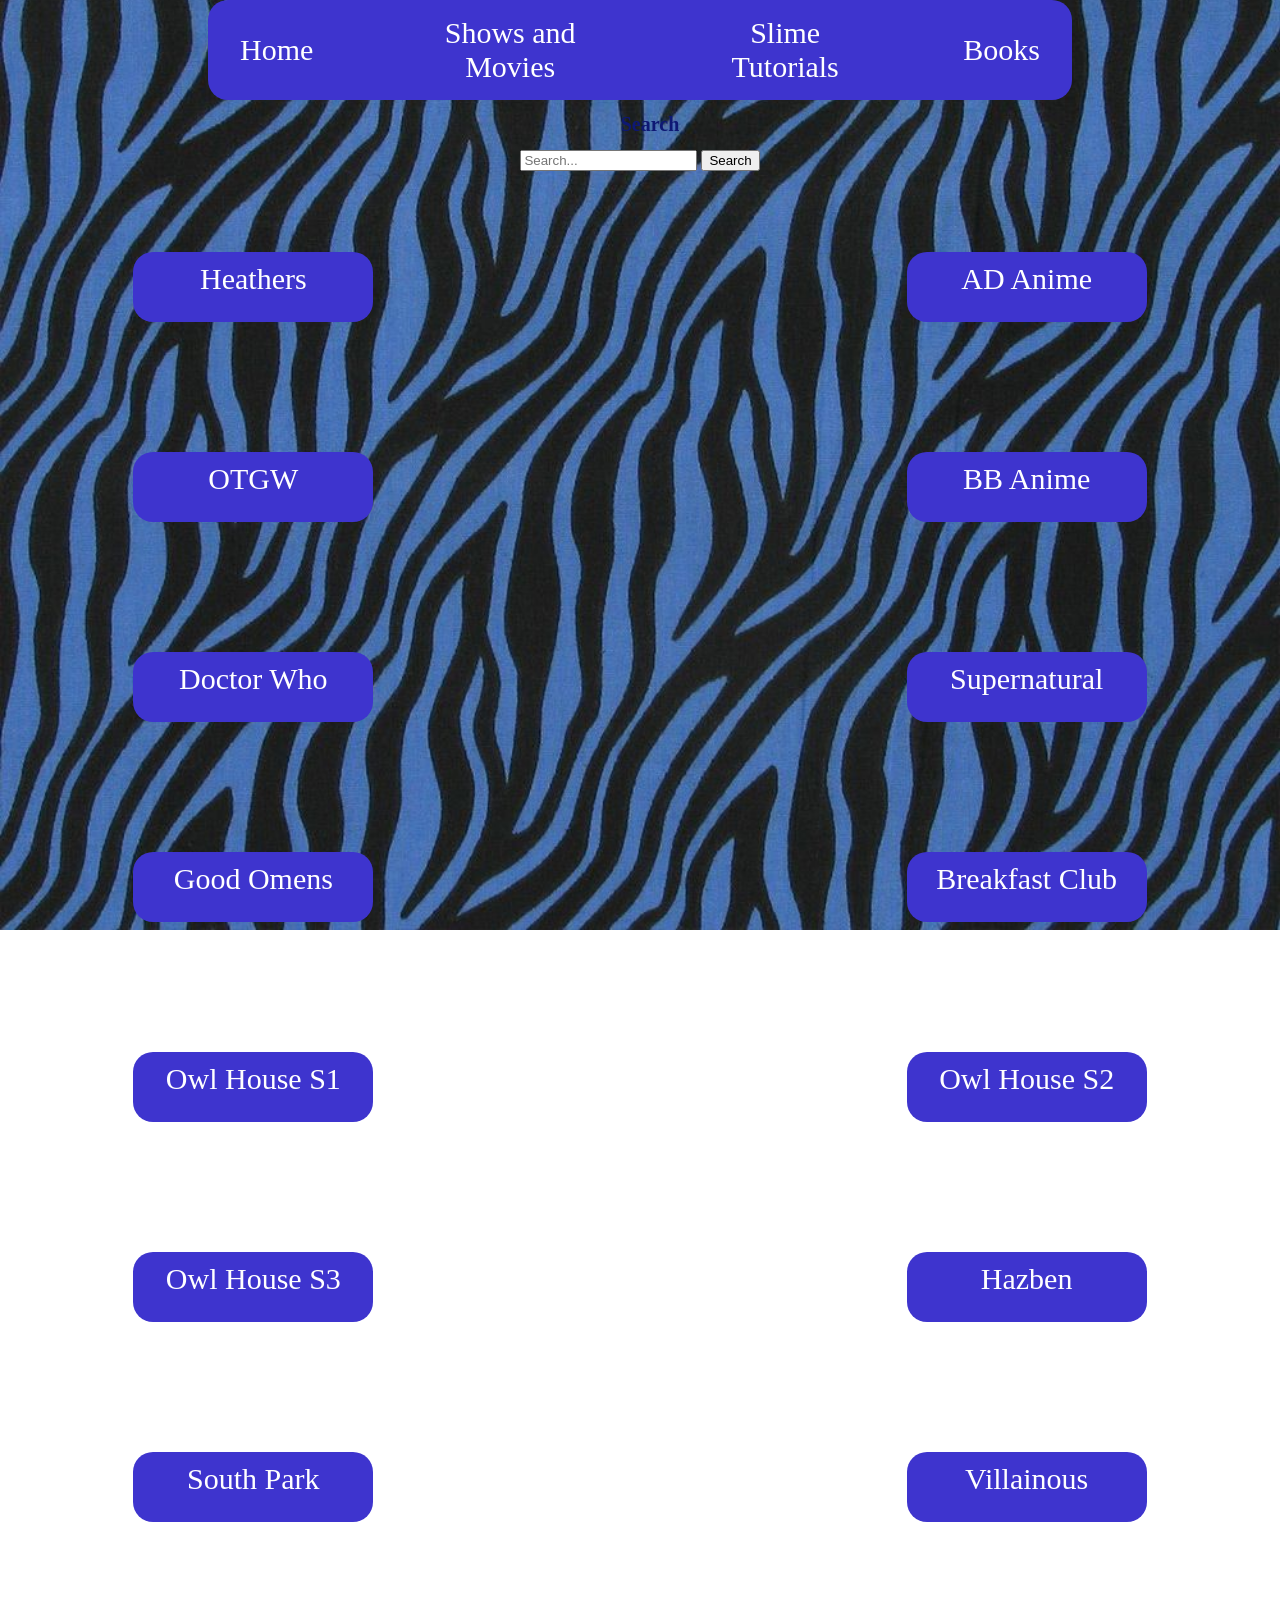
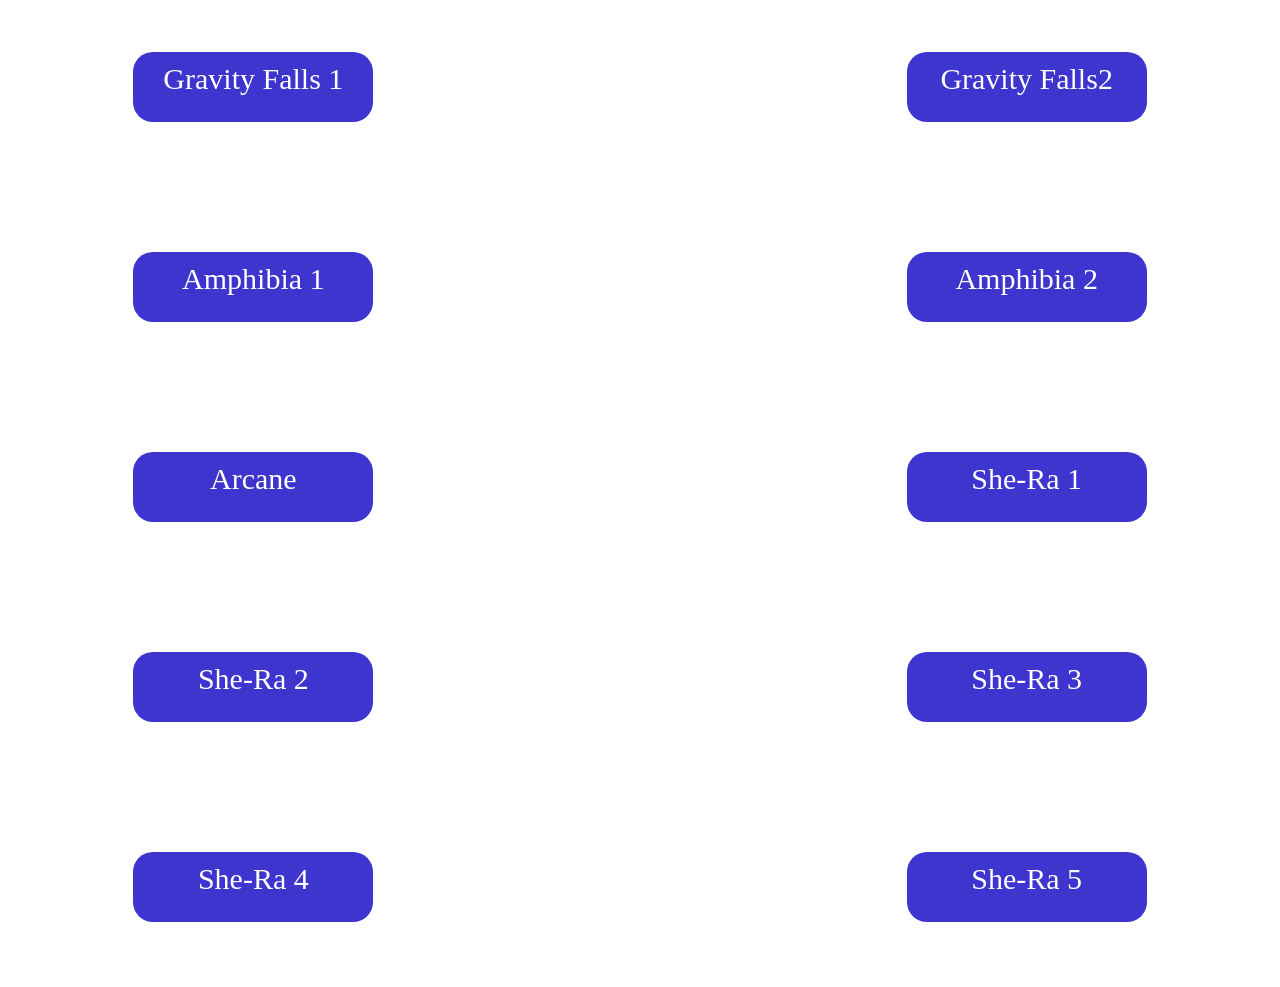
==== library.html @ a633a2b8 "all files added full vs code upload post adding slime tutorials" ====
<!DOCTYPE html>
<html lang="en">
<head>

    <meta charset="UTF-8">
    <meta name="viewport" content="width=device-width, initial-scale=1.0">
    <title>Shows and Movies</title>
    <script src="script.js"></script>
    <link rel="stylesheet" href="style.css">
    <link rel="stylesheet" href="nav.css">
    <link rel="stylesheet" href="search.css">
    <script src="search.js"></script>
</head>
<body>
        <header>
            <nav id="nav-bar">
                    
                    <a href="index.html">Home</a>
                    <a href="library.html">Shows and Movies</a>
                    <a href="slime.html">Slime Tutorials</a>
                    <a href="books.html">Books</a>
                </nav>
        </header>
    
   



    <div></div>
    <center id="textchange">
        <h1>Search</h1>
            <input type="text" id="searchBox" placeholder="Search...">
            <button onclick="performSearch()">Search</button>
            <ul id="results"></ul>
        <script src="script.js"></script>
    </center>

        <section id="container">
            <a href="https://www.google.com/url?q=https://youtu.be/17esiLZdd78?si%3D25QtHPKrmeK9tsjU&sa=D&source=editors&ust=1781643403608297&usg=AOvVaw2XBkvibdB9540LwEfU2EEv"  class="my-button">
                Heathers
            </a>

            <div id="container">
            </div>
            
            <a href="https://kissanime.com.ru/Search/?s=apothecary%20diaries"  class="my-button">
                AD Anime
            </a>

        </section>

        <section id="container">

            <a href="https://drive.google.com/drive/folders/1U1m2qKYYPQP_Yk67OMo6gUo4Cez0joOU?utm_source=Pinterest&utm_medium=organic"  class="my-button">
                OTGW
            </a>

            <div id="container">
            </div>

            <a href="https://kissanime.com.ru/Search/?s=black%20butler"  class="my-button">
                BB Anime
            </a>

        </section>

        <section id="container">

            <a href="https://freecouchtuner.com/search/doctor+who/series"  class="my-button">
                Doctor Who
            </a>

            <div id="container">
            </div>

            <a href="https://freecouchtuner.com/search/supernatural"  class="my-button">
                Supernatural
            </a>

        </section>

        <section id="container">

            <a href="https://freecouchtuner.com/search/good%20omens"  class="my-button">
                Good Omens
            </a>

            <div id="container">
            </div>

            <a href="https://www.youtube.com/redirect?event=comments&redir_token=[base64]&q=https://tumblrthoughtss.blogspot.com/&stzid=UgwhkdXNMFqCpyMGyal4AaABAg&utm_source=Pinterest&utm_medium=organic"  class="my-button">
                Breakfast Club
            </a>

        </section>
    <section id="container">

            <a href="https://mega.nz/folder/bA1SlDYL#xCt1Dw6bbuvP63Vmex2XAg"  class="my-button">
                Owl House S1
            </a>

            <div id="container">
            </div>

            <a href="https://mega.nz/folder/7YlTlIBa#xwqZP_x7PEWeTwfekQHz_w"  class="my-button">
                Owl House S2
            </a>

        </section>

    <section id="container">

            <a href="https://href.li/?https://mega.nz/folder/fBUy3RCD#CG5aIkjFCca3xjj5endZqw"  class="my-button">
                Owl House S3
            </a>

            <div id="container">
            </div>

            <a href="https://drive.google.com/drive/folders/1TsZFN0yZQ378t8rYlNe-PIswNLTvCQCj"  class="my-button">
                Hazben
            </a>

        </section>

        <section id="container">

            <a href="https://drive.google.com/drive/mobile/folders/1w3o_qE2iwsj6XbA42mpGDGLX0Atgnc9k/1dqdg3yRyS5QXuHG_W3fJvPLVKIDwQx1P?sort=13&direction=a"  class="my-button">
                South Park
            </a>

            <div id="container">
            </div>

            <a href="https://drive.google.com/drive/folders/1ypRDixdOER7AqSHKenTSNGi19EzgyxGb"  class="my-button">
                Villainous
            </a>

        </section>

        <section id="container">

            <a href="https://mega.nz/folder/r8oUnR4B#z5wxFnFc4f_ferwlvLWaLQ"  class="my-button">
                Gravity Falls 1
            </a>

            <div id="container">
            </div>

            <a href="https://mega.nz/folder/ZDV0gBKQ#bbrVnQN25NLNhrTpdvmFgQ"  class="my-button">
                Gravity Falls2
            </a>

        </section>

        <section id="container">

            <a href="https://mega.nz/folder/uo1m1QhK#DeTvIGahcYJYFv8ztbYVdw"  class="my-button">
                Amphibia 1
            </a>

            <div id="container">
            </div>

            <a href="https://mega.nz/folder/X0d0wLJA#QPJ5tQ7MwcQV7ZhJJD4gmA"  class="my-button">
                Amphibia 2
            </a>

        </section>

        <section id="container">

            <a href="https://drive.google.com/drive/folders/1WlVdSLdG6V9nV6yhYDV3TqwQ-x0lgFNF"  class="my-button">
                Arcane
            </a>

            <div id="container">
            </div>

            <a href="https://drive.google.com/drive/folders/1nyh29WbMM4PB_JyL2244ewLOmlQ7qYPR"  class="my-button">
                She-Ra 1
            </a>

        </section>

        <section id="container">

            <a href="https://drive.google.com/drive/folders/13ukP0L8nJx7mX9HpNzxVwC___-C4Q9YW"  class="my-button">
                She-Ra 2
            </a>

            <div id="container">
            </div>

            <a href="https://drive.google.com/drive/folders/1HFuNwR20H_alml20AA4L9plJiFwsuAc7"  class="my-button">
                She-Ra 3
            </a>

        </section>

        <section id="container">

            <a href="https://drive.google.com/drive/folders/1M_Ol1o2O6wb9hO7wiiT8mQF7zbyWIMQq"  class="my-button">
                She-Ra 4
            </a>

            <div id="container">
            </div>

            <a href="https://drive.google.com/drive/folders/1-2joes_fTZcSZWfD6yw82i9LVuvy_YNq"  class="my-button">
                She-Ra 5
            </a>

        </section>
</body>
</html>
---- style.css ----
body {
    height: 100vh;
    margin: 0;
    background-size: cover;
    background-position: center;
    background-repeat: no-repeat;
    background-attachment: fixed;
    background-image: url("background.jpg");
    }

section {
  display: flex;
}


 #container {
    height: 200px;
    display: flex;
    /* border: 2px solid rgb(255, 0, 0); */
    justify-content: space-around;
    align-items: center;
 }
 .header-image{
    max-width: 100%;
 }

 .jinshipleasebesmaller {
   width:200px;
   height: 200px;
   border-radius: 20px;
 }

 h1, h2, h3 {
    font-family: 'Bubblegum Sans', cursive;
  text-indent: 20px;
  color:#0e1874;
  font-size: 20px;
   
}

body {
    height: 100vh;
    margin: 0;
    background-size: cover;
    background-position: center;
    background-repeat: no-repeat;
    background-attachment: fixed;
    
    }

    #header_image {
        width: 200px;
        border-radius: 200px;
        
        margin-right: 50;
        
    } 
.button-link {
  display: inline-block;
  padding: 10px 20px;
  background-color: #3e34ce;
  color: white;
  text-decoration: none; /* Removes the underline */
  border-radius: 10px;
  text-align: center;
  
}
.my-button {
  display: inline-block;
  padding: 10px 20px;
  background-color: #3e34ce;
  color: white;
  text-decoration: none; /* Removes the underline */
  border-radius: 20px;
  text-align: center;
  
  border: none;
  transition: background-color 0.3s ease; /* Makes the change smooth */
  cursor: pointer;

  width: 200px;
  height: 50px;
  
}

.my-button:hover {
  background-color: #0e1874; 
}
.container {
    display: flex;
    justify-content: space-between; 
    width: 100%; 
}
h2 {
    font-family: 'Bubblegum Sans', cursive;
  text-indent: 30px;
  color:#ffffff;
  font-size: 30px;
   
  
   
}
.move-right {
    padding-left: 20px; 
}
a{
    font-size: 30px;
    text-align: center;
    font-family: 'Bubblegum Sans', cursive;
}



.parent {
  display: flex;
  justify-content: space-between; 
  align-items: center;
}


.hellokitty {
  float: left;
  margin-right: 15px; 
  margin-bottom: 50px;
  margin-left: px; 
  margin-top: 20px;  
  display: block;   
  width: 70%;
  height: 70%; 
  align-items:center;
}

.mymelody {
  float: left;
  margin-right: 15px; 
  margin-bottom: 50px;
  margin-left: 40px; 
  margin-top: 20px;  
  display: block;    
}


img{
  margin-right: 30px;
  margin-left: 50px;
}

.bg{
  
  display: inline-block;
  padding: 10px 20px;
  background-color: #3e34ce;
  color: white;
  text-decoration: none; /* Removes the underline */
  border-radius: 20px;
  text-align: center;
  
  border: none;
  transition: background-color 0.3s ease; /* Makes the change smooth */
  cursor: pointer;

  width: 200px;
  height: 50px;
  
}
.undertake{
  width:45%;
  height:45%;
}

a{
  color: white;
}
---- nav.css ----
#nav-bar a{
    color: white;
    text-decoration: none;
}

#nav-bar {
  background: #3e34ce;
  padding: 1rem 2rem;
  display: flex;
  justify-content: center;
  align-items: center;
  
  gap: 100px;
  font-size: 20px;
    text-align: center;
    font-family: 'Bubblegum Sans', cursive;

  text-decoration: none; 
  border-radius: 20px;
  width:800px;
  margin: auto;
  
  position: sticky;
  
}




  display: inline-block;
  padding: 10px 20px;
  background-color: #3e34ce;
  color: white;
  text-decoration: none; /* Removes the underline */
  border-radius: 20px;
  text-align: center;
  
  border: none;
  transition: background-color 0.3s ease; /* Makes the change smooth */
  cursor: pointer;

  width: 200px;
  height: 50px;



  
}
display: inline-block;
  padding: 10px 20px;
  background-color: #e949b9;
  color: white;
  text-decoration: none; /* Removes the underline */
  border-radius: 20px;
  text-align: center;
  
  border: none;
  transition: background-color 0.3s ease; /* Makes the change smooth */
  cursor: pointer;

  width: 200px;
  height: 50px;
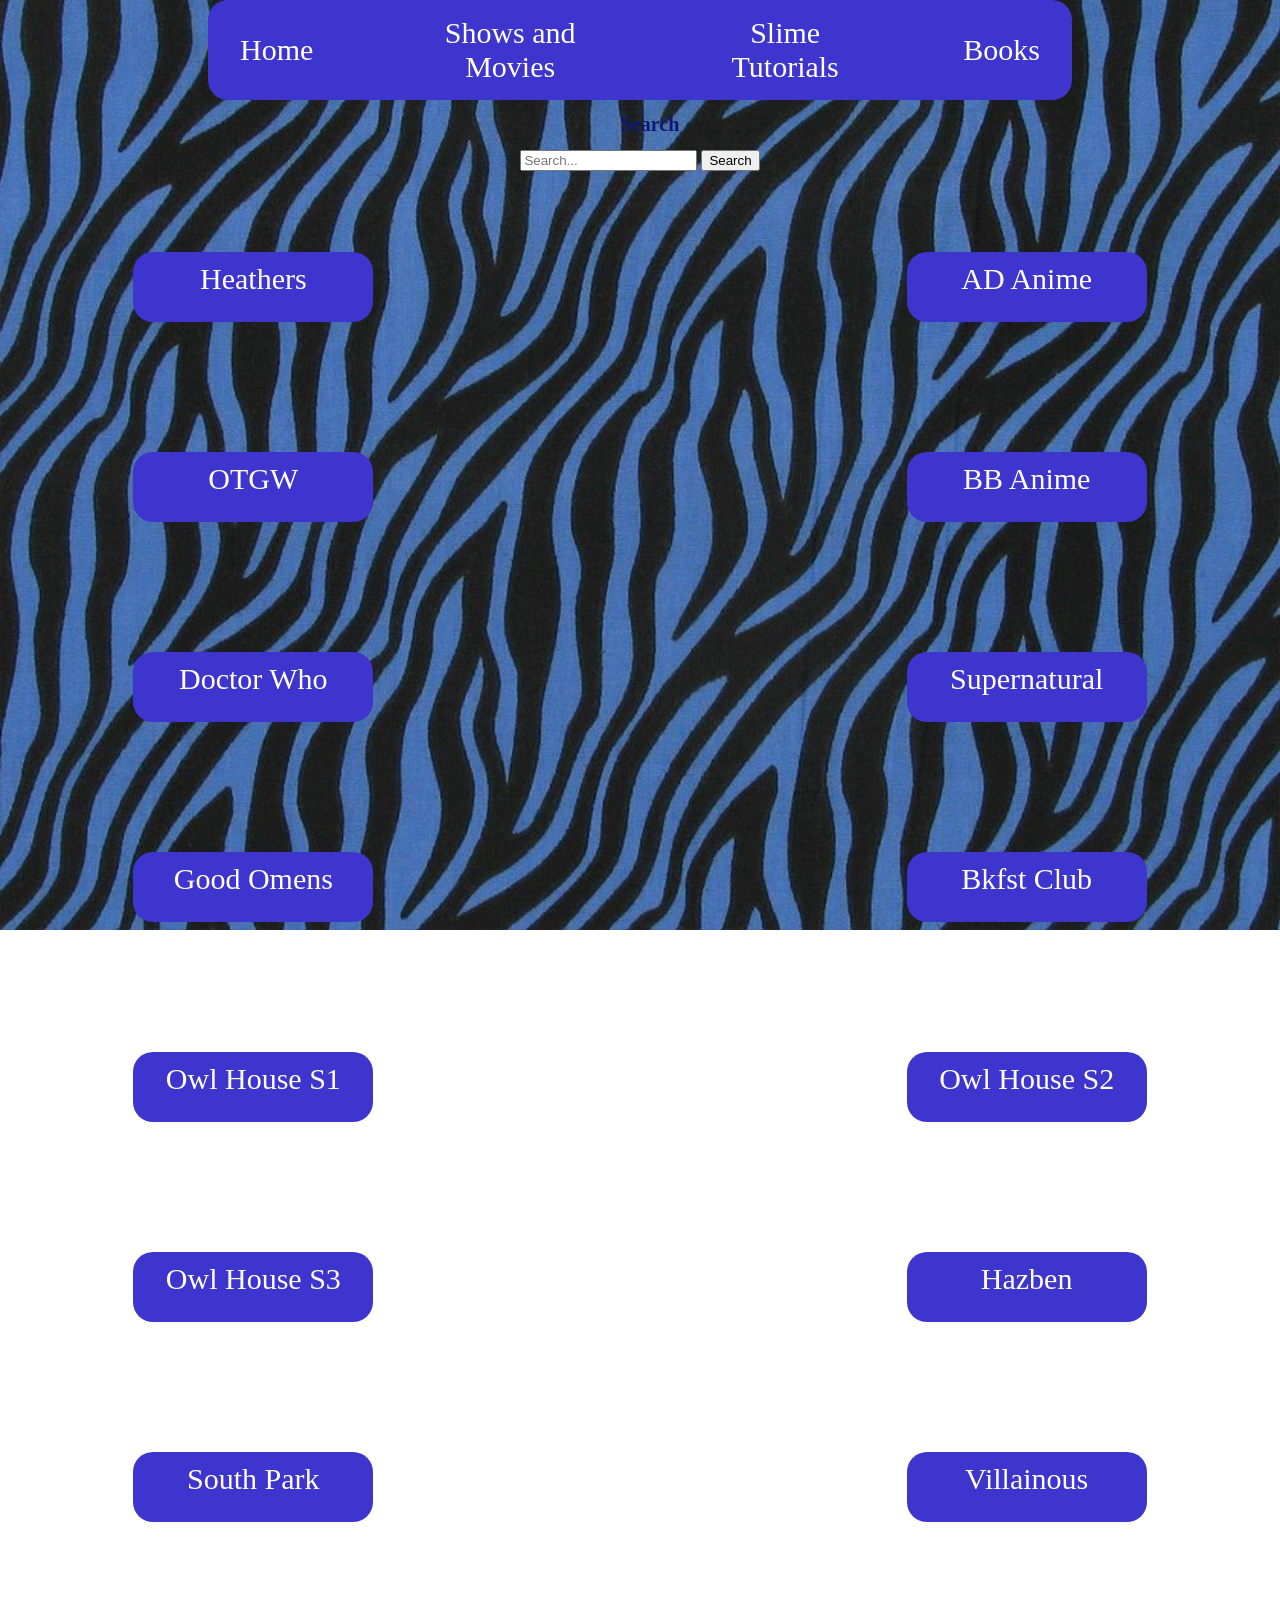
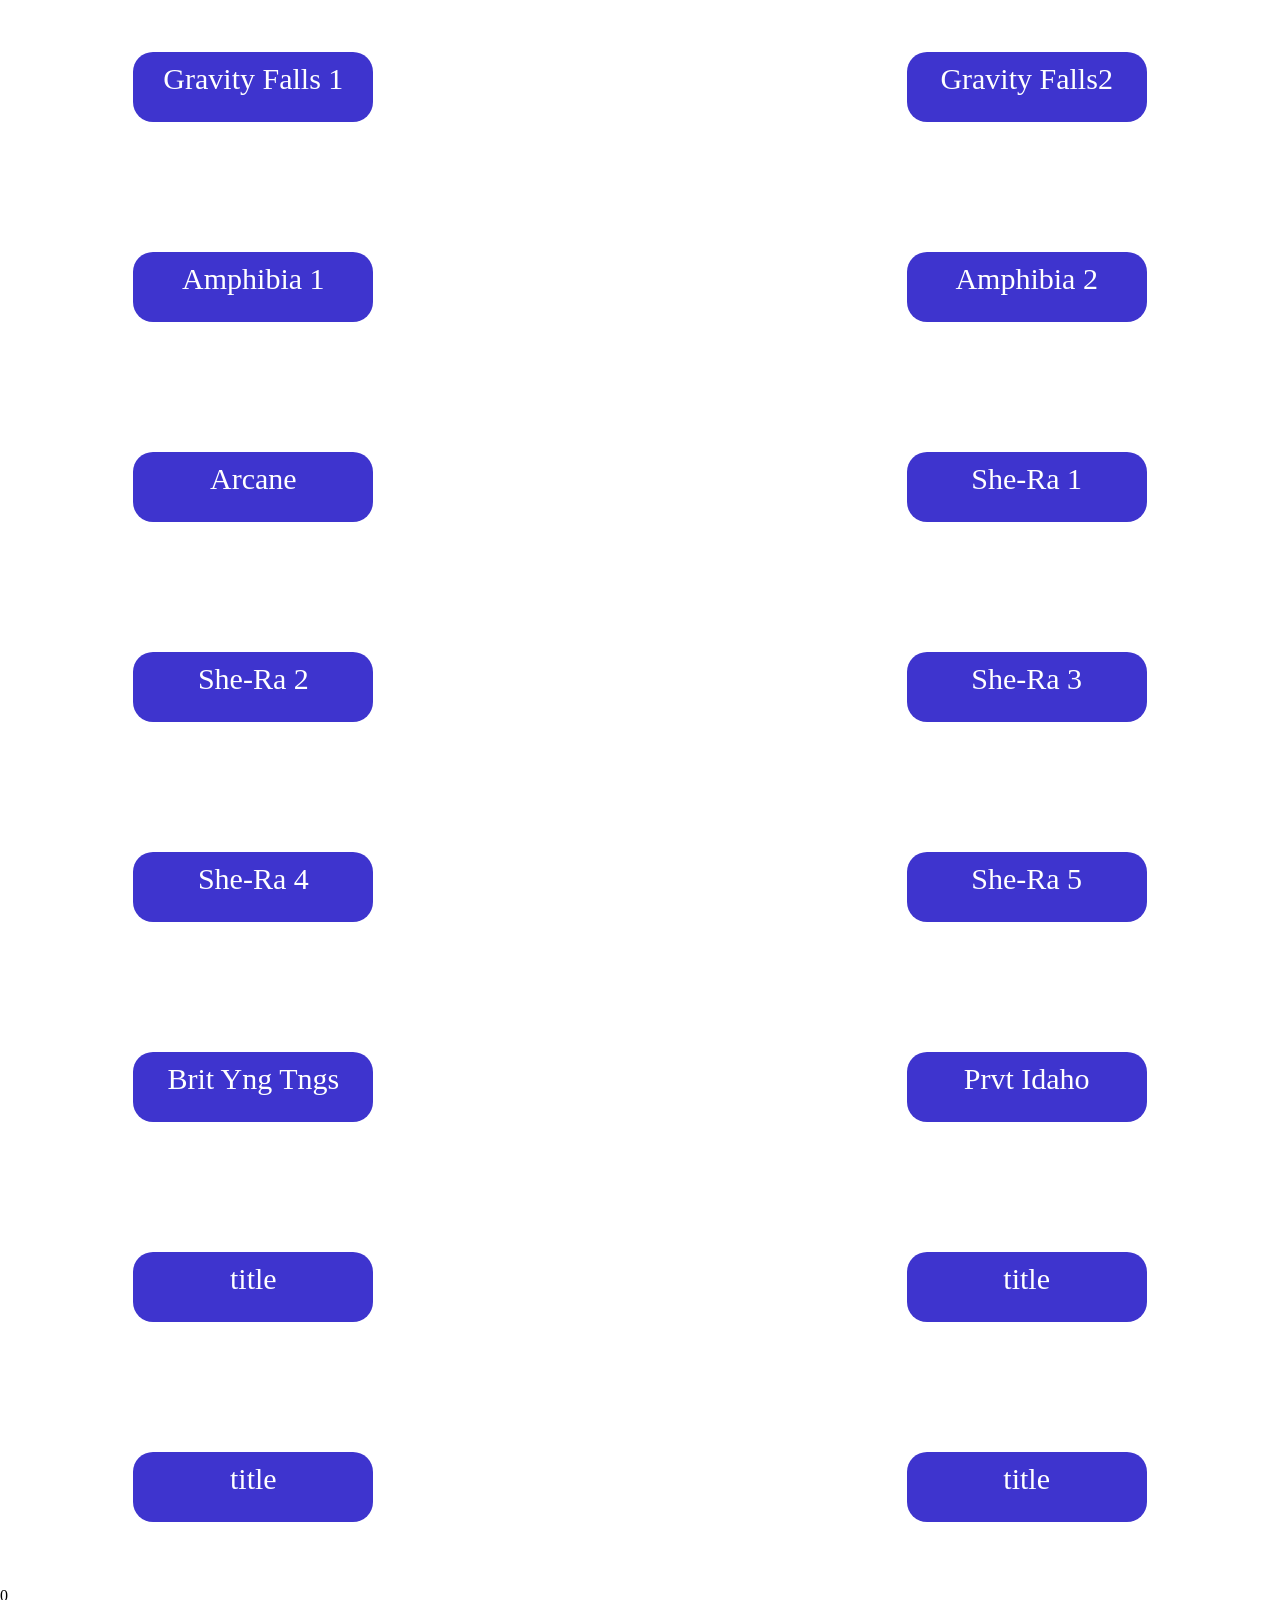
==== commit 8a30da7a: "Update library.html" ====
--- a/library.html
+++ b/library.html
@@ -19,6 +19,7 @@
                     <a href="library.html">Shows and Movies</a>
                     <a href="slime.html">Slime Tutorials</a>
                     <a href="books.html">Books</a>
+                    
                 </nav>
         </header>
     
@@ -89,7 +90,7 @@
             </div>
 
             <a href="https://www.youtube.com/redirect?event=comments&redir_token=[base64]&q=https://tumblrthoughtss.blogspot.com/&stzid=UgwhkdXNMFqCpyMGyal4AaABAg&utm_source=Pinterest&utm_medium=organic"  class="my-button">
-                Breakfast Club
+                Bkfst Club
             </a>
 
         </section>
@@ -212,5 +213,50 @@
             </a>
 
         </section>
+
+        <section id="container">
+            <a href="https://freecouchtuner.com/movie/bright-young-things/fippyb3j/5uw93l4t"  class="my-button">
+                Brit Yng Tngs
+            </a>
+
+            <div id="container">
+            </div>
+            
+            <a href="https://freecouchtuner.com/movie/my-own-private-idaho/tTRAPCvN/4Ws3lcrZ"  class="my-button">
+                Prvt Idaho
+            </a>
+
+        </section>
+
+        <section id="container">
+            <a href=""  class="my-button">
+                title
+            </a>
+
+            <div id="container">
+            </div>
+            
+            <a href=""  class="my-button">
+                title
+            </a>
+
+        </section>
+
+        <section id="container">
+            <a href=""  class="my-button">
+                title
+            </a>
+
+            <div id="container">
+            </div>
+            
+            <a href=""  class="my-button">
+                title
+            </a>
+
+        </section>
 </body>
-</html>+</html>0
+
+
+
